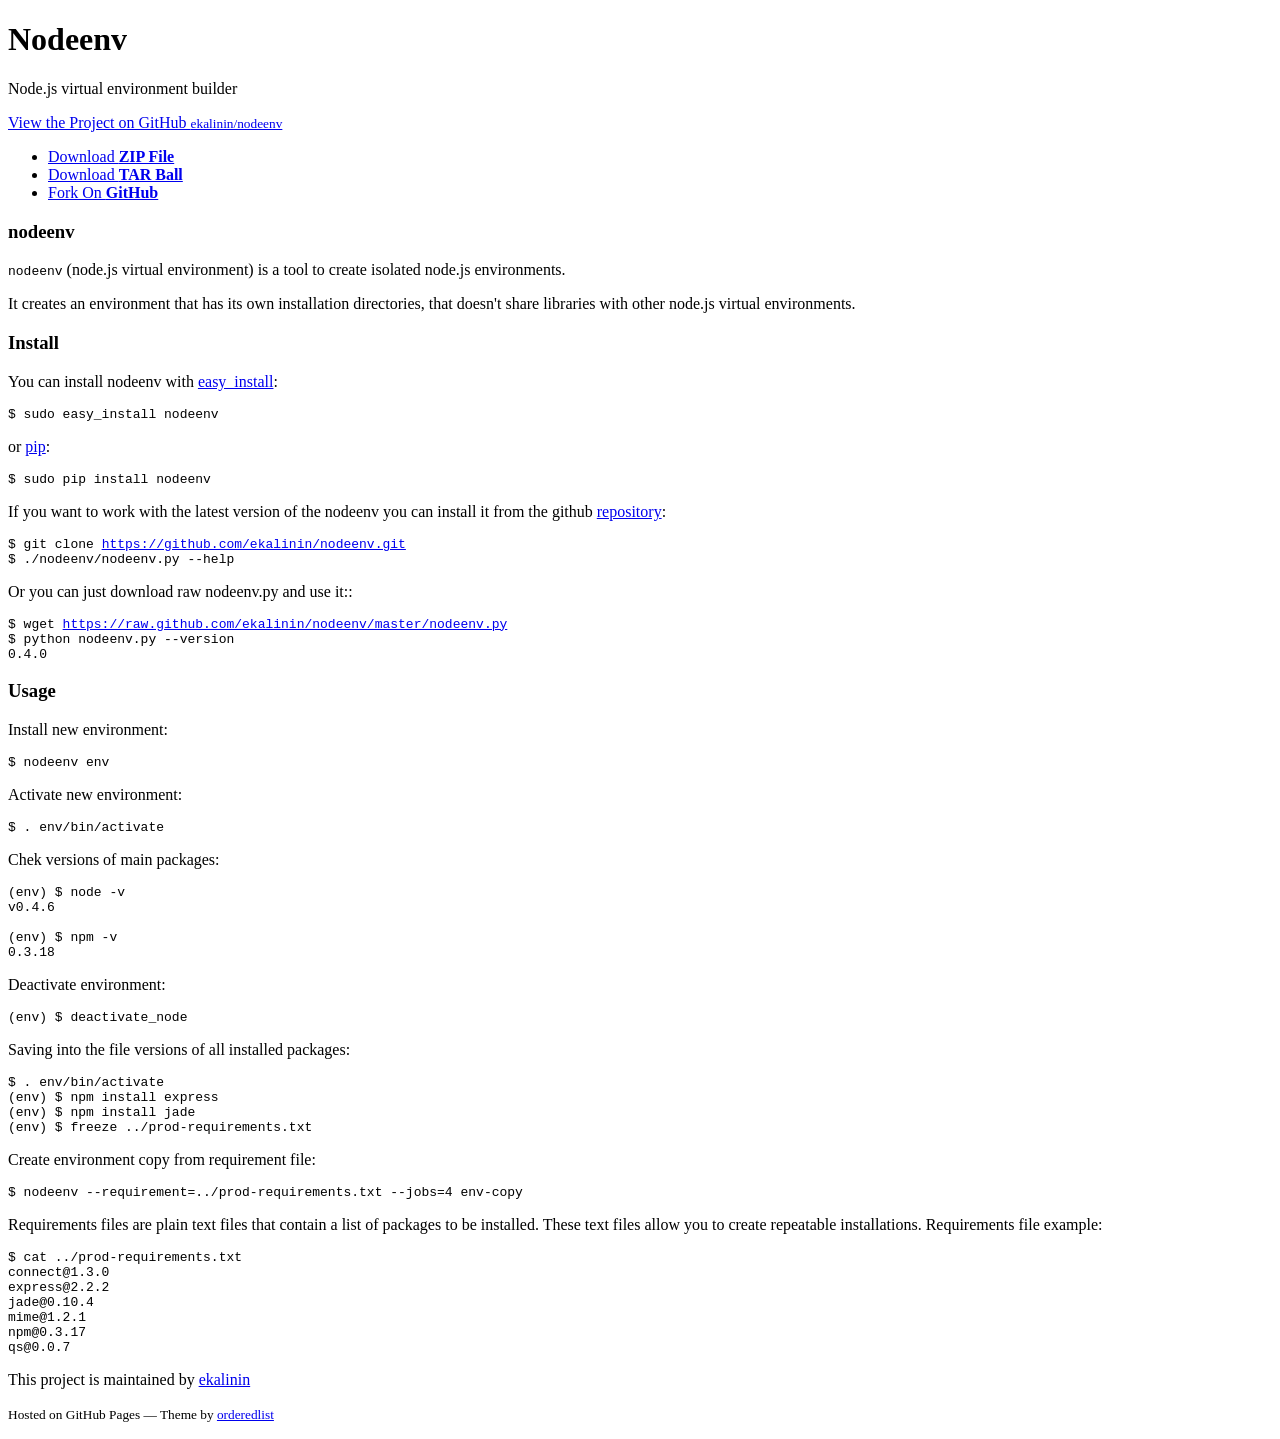
==== index.html @ 0a8efaed "Created gh-pages branch via GitHub" ====
<!doctype html>
<html>
  <head>
    <meta charset="utf-8">
    <meta http-equiv="X-UA-Compatible" content="chrome=1">
    <title>Nodeenv by ekalinin</title>
    
    <link rel="stylesheet" href="stylesheets/styles.css">
    <link rel="stylesheet" href="stylesheets/pygment_trac.css">
    <meta name="viewport" content="width=device-width, initial-scale=1, user-scalable=no">
    <!--[if lt IE 9]>
    <script src="//html5shiv.googlecode.com/svn/trunk/html5.js"></script>
    <![endif]-->
  </head>
  <body>
    <div class="wrapper">
      <header>
        <h1>Nodeenv</h1>
        <p>Node.js virtual environment builder</p>
        <p class="view"><a href="https://github.com/ekalinin/nodeenv">View the Project on GitHub <small>ekalinin/nodeenv</small></a></p>
        <ul>
          <li><a href="https://github.com/ekalinin/nodeenv/zipball/master">Download <strong>ZIP File</strong></a></li>
          <li><a href="https://github.com/ekalinin/nodeenv/tarball/master">Download <strong>TAR Ball</strong></a></li>
          <li><a href="https://github.com/ekalinin/nodeenv">Fork On <strong>GitHub</strong></a></li>
        </ul>
      </header>
      <section>
        <h3>nodeenv</h3>

<p><code>nodeenv</code> (node.js virtual environment) is a tool to create 
isolated node.js environments.</p>

<p>It creates an environment that has its own installation directories, 
that doesn't share libraries with other node.js virtual environments.</p>

<h3>Install</h3>

<p>You can install nodeenv with <a href="http://pypi.python.org/pypi/setuptools">easy_install</a>:</p>

<pre><code>$ sudo easy_install nodeenv
</code></pre>

<p>or <a href="http://pypi.python.org/pypi/pip">pip</a>:</p>

<pre><code>$ sudo pip install nodeenv
</code></pre>

<p>If you want to work with the latest version of the nodeenv you can 
install it from the github <a href="https://github.com/ekalinin/nodeenv">repository</a>:</p>

<pre><code>$ git clone <a href="https://github.com/ekalinin/nodeenv.git">https://github.com/ekalinin/nodeenv.git</a>
$ ./nodeenv/nodeenv.py --help
</code></pre>

<p>Or you can just download raw nodeenv.py and use it::</p>

<pre><code>$ wget <a href="https://raw.github.com/ekalinin/nodeenv/master/nodeenv.py">https://raw.github.com/ekalinin/nodeenv/master/nodeenv.py</a>
$ python nodeenv.py --version
0.4.0
</code></pre>

<h3>Usage</h3>

<p>Install new environment:</p>

<pre><code>$ nodeenv env
</code></pre>

<p>Activate new environment:</p>

<pre><code>$ . env/bin/activate
</code></pre>

<p>Chek versions of main packages:</p>

<pre><code>(env) $ node -v
v0.4.6

(env) $ npm -v
0.3.18
</code></pre>

<p>Deactivate environment:</p>

<pre><code>(env) $ deactivate_node
</code></pre>

<p>Saving into the file versions of all installed packages:</p>

<pre><code>$ . env/bin/activate
(env) $ npm install express
(env) $ npm install jade
(env) $ freeze ../prod-requirements.txt
</code></pre>

<p>Create environment copy from requirement file:</p>

<pre><code>$ nodeenv --requirement=../prod-requirements.txt --jobs=4 env-copy
</code></pre>

<p>Requirements files are plain text files that contain a list of packages 
to be installed. These text files allow you to create repeatable installations.
Requirements file example:</p>

<pre><code>$ cat ../prod-requirements.txt
connect@1.3.0
express@2.2.2
jade@0.10.4
mime@1.2.1
npm@0.3.17
qs@0.0.7
</code></pre>
      </section>
      <footer>
        <p>This project is maintained by <a href="https://github.com/ekalinin">ekalinin</a></p>
        <p><small>Hosted on GitHub Pages &mdash; Theme by <a href="https://github.com/orderedlist">orderedlist</a></small></p>
      </footer>
    </div>
    <script src="javascripts/scale.fix.js"></script>
  </body>
</html>
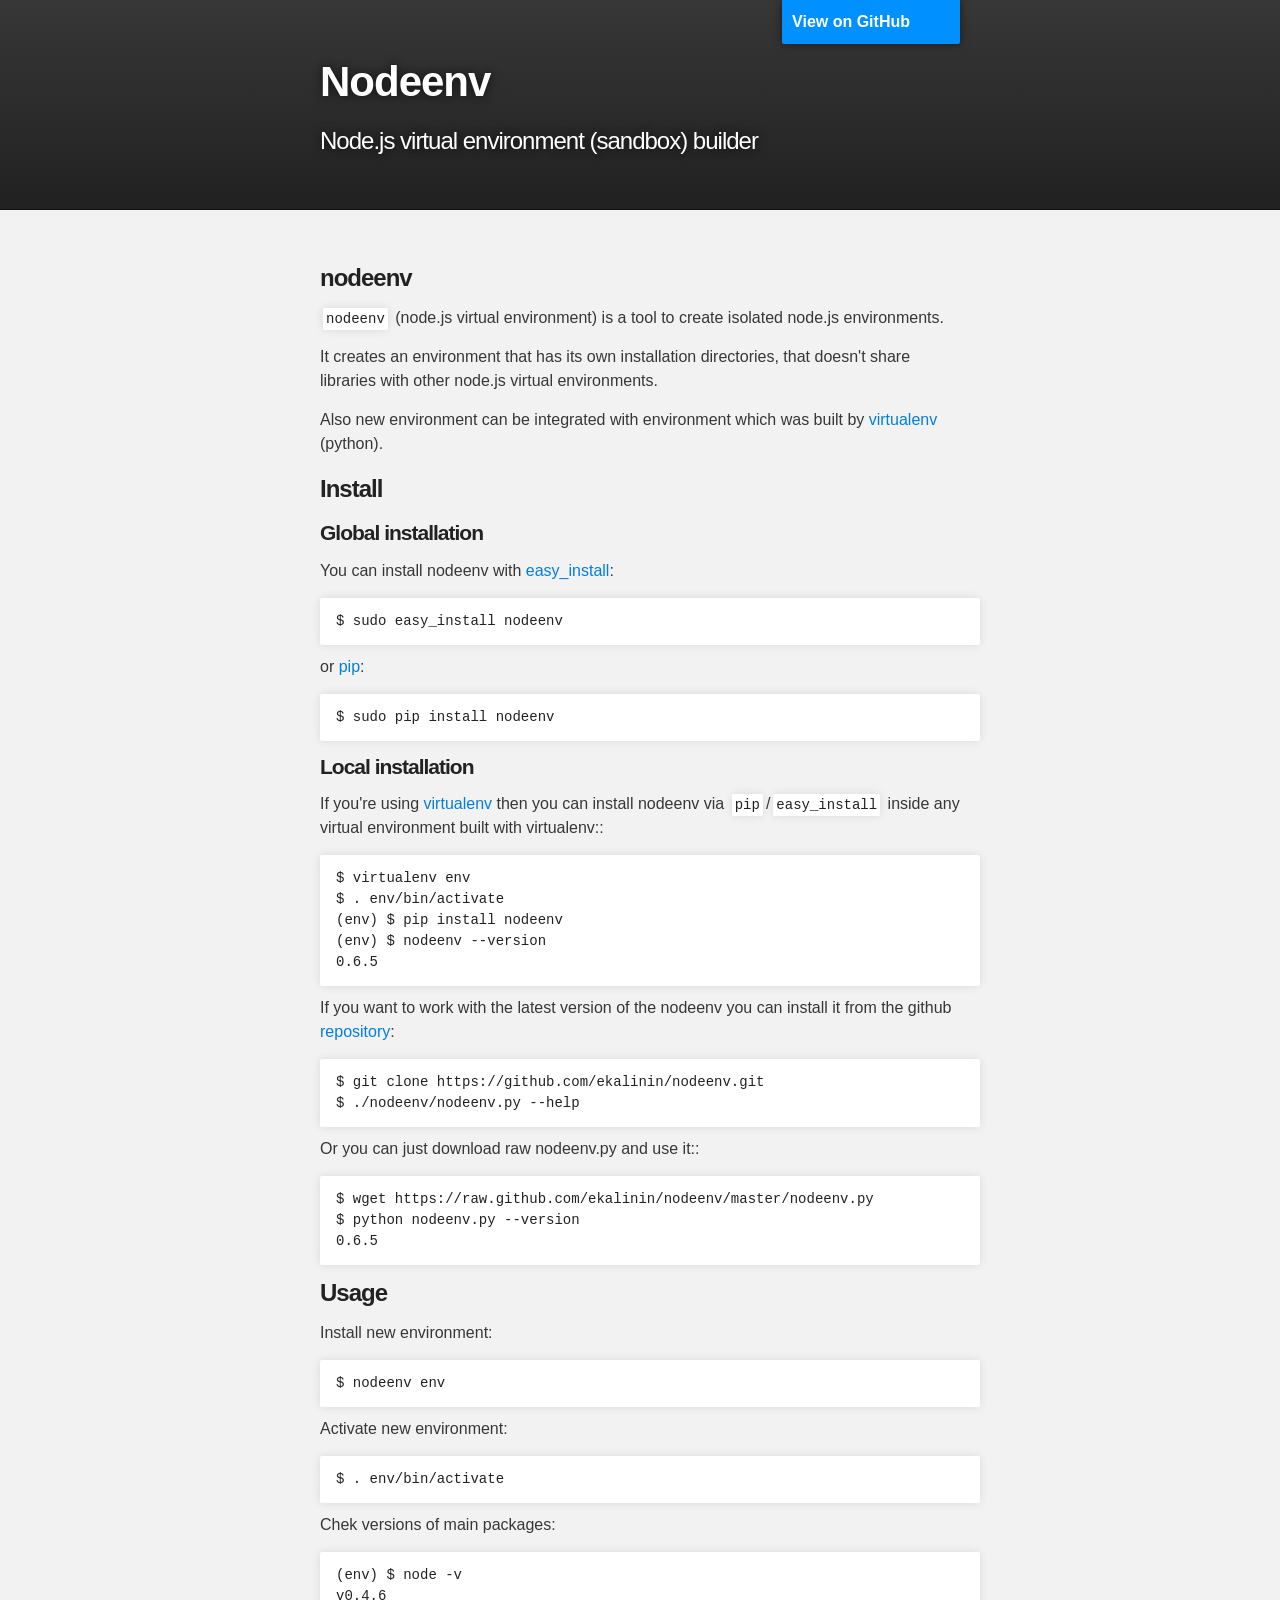
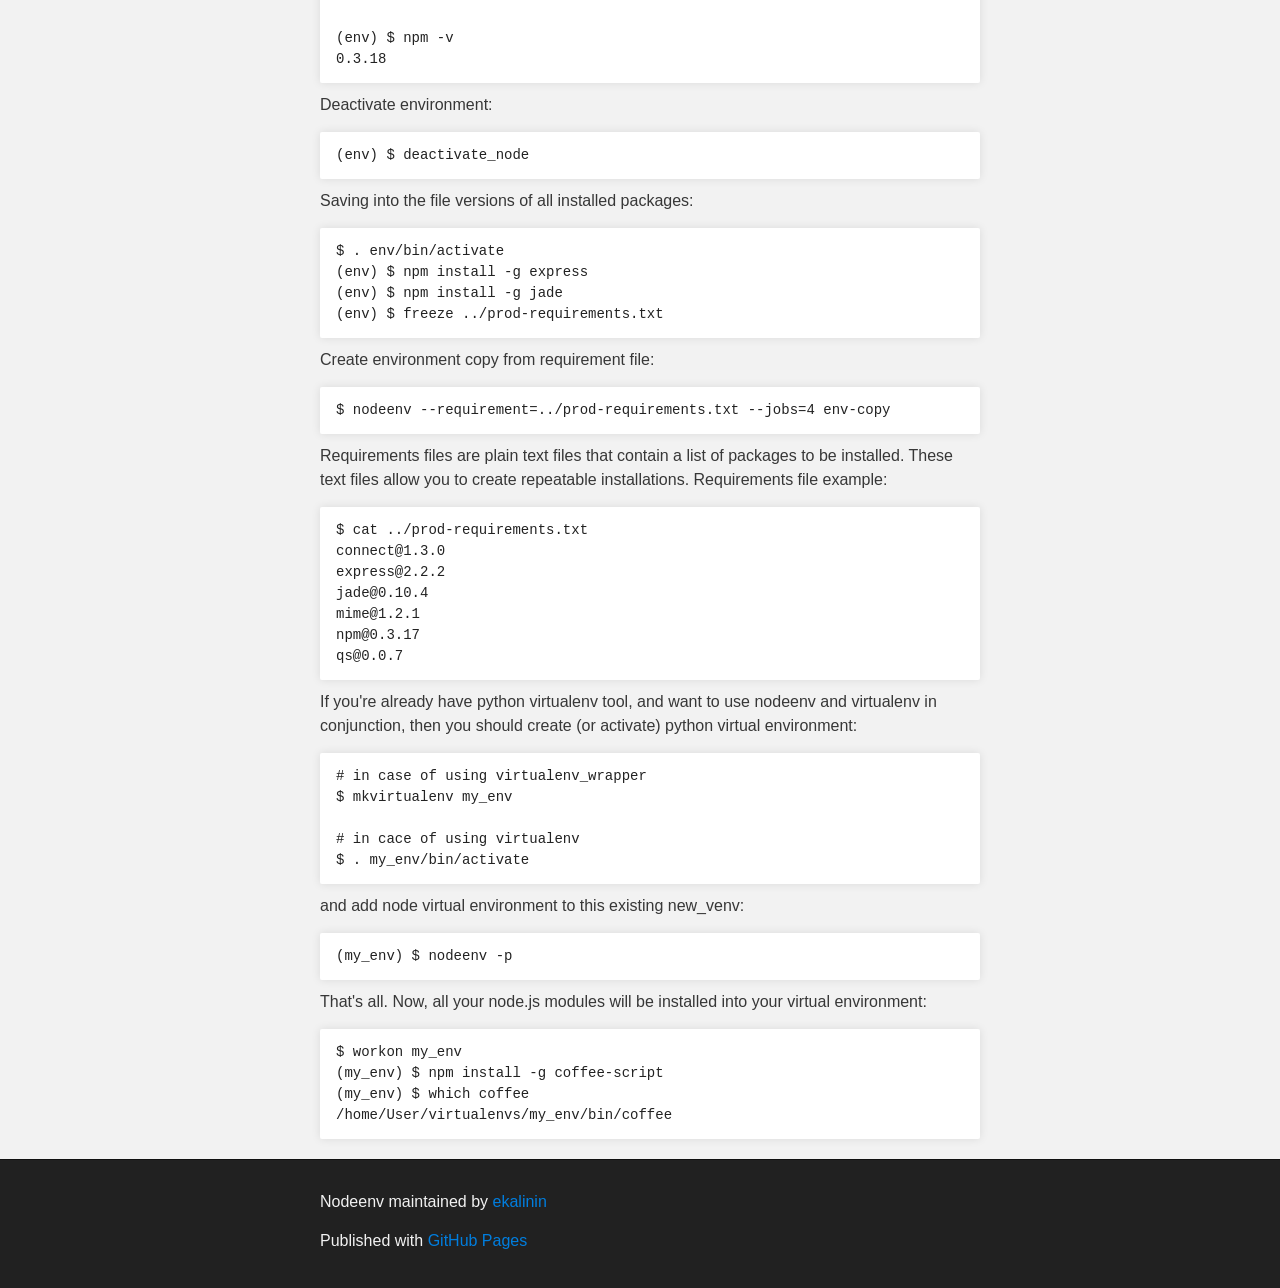
==== commit 950a5ee3: "Create gh-pages branch via GitHub" ====
--- a/index.html
+++ b/index.html
@@ -1,30 +1,36 @@
-<!doctype html>
+<!DOCTYPE html>
 <html>
+
   <head>
-    <meta charset="utf-8">
-    <meta http-equiv="X-UA-Compatible" content="chrome=1">
-    <title>Nodeenv by ekalinin</title>
-    
-    <link rel="stylesheet" href="stylesheets/styles.css">
-    <link rel="stylesheet" href="stylesheets/pygment_trac.css">
-    <meta name="viewport" content="width=device-width, initial-scale=1, user-scalable=no">
-    <!--[if lt IE 9]>
-    <script src="//html5shiv.googlecode.com/svn/trunk/html5.js"></script>
-    <![endif]-->
+    <meta charset='utf-8' />
+    <meta http-equiv="X-UA-Compatible" content="chrome=1" />
+    <meta name="description" content="Nodeenv : Node.js virtual environment (sandbox) builder" />
+
+    <link rel="stylesheet" type="text/css" media="screen" href="stylesheets/stylesheet.css">
+
+    <title>Nodeenv</title>
   </head>
+
   <body>
-    <div class="wrapper">
-      <header>
-        <h1>Nodeenv</h1>
-        <p>Node.js virtual environment builder</p>
-        <p class="view"><a href="https://github.com/ekalinin/nodeenv">View the Project on GitHub <small>ekalinin/nodeenv</small></a></p>
-        <ul>
-          <li><a href="https://github.com/ekalinin/nodeenv/zipball/master">Download <strong>ZIP File</strong></a></li>
-          <li><a href="https://github.com/ekalinin/nodeenv/tarball/master">Download <strong>TAR Ball</strong></a></li>
-          <li><a href="https://github.com/ekalinin/nodeenv">Fork On <strong>GitHub</strong></a></li>
-        </ul>
-      </header>
-      <section>
+
+    <!-- HEADER -->
+    <div id="header_wrap" class="outer">
+        <header class="inner">
+          <a id="forkme_banner" href="https://github.com/ekalinin/nodeenv">View on GitHub</a>
+
+          <h1 id="project_title">Nodeenv</h1>
+          <h2 id="project_tagline">Node.js virtual environment (sandbox) builder</h2>
+
+            <section id="downloads">
+              <a class="zip_download_link" href="https://github.com/ekalinin/nodeenv/zipball/master">Download this project as a .zip file</a>
+              <a class="tar_download_link" href="https://github.com/ekalinin/nodeenv/tarball/master">Download this project as a tar.gz file</a>
+            </section>
+        </header>
+    </div>
+
+    <!-- MAIN CONTENT -->
+    <div id="main_content_wrap" class="outer">
+      <section id="main_content" class="inner">
         <h3>nodeenv</h3>
 
 <p><code>nodeenv</code> (node.js virtual environment) is a tool to create 
@@ -33,7 +39,12 @@
 <p>It creates an environment that has its own installation directories, 
 that doesn't share libraries with other node.js virtual environments.</p>
 
+<p>Also new environment can be integrated with environment which was built
+by <a href="https://github.com/pypa/virtualenv">virtualenv</a> (python).</p>
+
 <h3>Install</h3>
+
+<h4>Global installation</h4>
 
 <p>You can install nodeenv with <a href="http://pypi.python.org/pypi/setuptools">easy_install</a>:</p>
 
@@ -45,18 +56,30 @@
 <pre><code>$ sudo pip install nodeenv
 </code></pre>
 
+<h4>Local installation</h4>
+
+<p>If you're using <a href="https://github.com/pypa/virtualenv">virtualenv</a> then you can install nodeenv via
+<code>pip</code>/<code>easy_install</code> inside any virtual environment built with virtualenv::</p>
+
+<pre><code>$ virtualenv env
+$ . env/bin/activate
+(env) $ pip install nodeenv
+(env) $ nodeenv --version
+0.6.5
+</code></pre>
+
 <p>If you want to work with the latest version of the nodeenv you can 
 install it from the github <a href="https://github.com/ekalinin/nodeenv">repository</a>:</p>
 
-<pre><code>$ git clone <a href="https://github.com/ekalinin/nodeenv.git">https://github.com/ekalinin/nodeenv.git</a>
+<pre><code>$ git clone https://github.com/ekalinin/nodeenv.git
 $ ./nodeenv/nodeenv.py --help
 </code></pre>
 
 <p>Or you can just download raw nodeenv.py and use it::</p>
 
-<pre><code>$ wget <a href="https://raw.github.com/ekalinin/nodeenv/master/nodeenv.py">https://raw.github.com/ekalinin/nodeenv/master/nodeenv.py</a>
+<pre><code>$ wget https://raw.github.com/ekalinin/nodeenv/master/nodeenv.py
 $ python nodeenv.py --version
-0.4.0
+0.6.5
 </code></pre>
 
 <h3>Usage</h3>
@@ -88,8 +111,8 @@
 <p>Saving into the file versions of all installed packages:</p>
 
 <pre><code>$ . env/bin/activate
-(env) $ npm install express
-(env) $ npm install jade
+(env) $ npm install -g express
+(env) $ npm install -g jade
 (env) $ freeze ../prod-requirements.txt
 </code></pre>
 
@@ -110,12 +133,53 @@
 npm@0.3.17
 qs@0.0.7
 </code></pre>
+
+<p>If you're already have python virtualenv tool, and want to use nodeenv and
+virtualenv in conjunction, then you should create (or activate) python virtual
+environment:</p>
+
+<pre><code># in case of using virtualenv_wrapper
+$ mkvirtualenv my_env
+
+# in cace of using virtualenv
+$ . my_env/bin/activate
+</code></pre>
+
+<p>and add node virtual environment to this existing new_venv:</p>
+
+<pre><code>(my_env) $ nodeenv -p
+</code></pre>
+
+<p>That's all. Now, all your node.js modules will be installed into your virtual
+environment:</p>
+
+<pre><code>$ workon my_env
+(my_env) $ npm install -g coffee-script
+(my_env) $ which coffee
+/home/User/virtualenvs/my_env/bin/coffee
+</code></pre>
       </section>
-      <footer>
-        <p>This project is maintained by <a href="https://github.com/ekalinin">ekalinin</a></p>
-        <p><small>Hosted on GitHub Pages &mdash; Theme by <a href="https://github.com/orderedlist">orderedlist</a></small></p>
+    </div>
+
+    <!-- FOOTER  -->
+    <div id="footer_wrap" class="outer">
+      <footer class="inner">
+        <p class="copyright">Nodeenv maintained by <a href="https://github.com/ekalinin">ekalinin</a></p>
+        <p>Published with <a href="http://pages.github.com">GitHub Pages</a></p>
       </footer>
     </div>
-    <script src="javascripts/scale.fix.js"></script>
+
+              <script type="text/javascript">
+            var gaJsHost = (("https:" == document.location.protocol) ? "https://ssl." : "http://www.");
+            document.write(unescape("%3Cscript src='" + gaJsHost + "google-analytics.com/ga.js' type='text/javascript'%3E%3C/script%3E"));
+          </script>
+          <script type="text/javascript">
+            try {
+              var pageTracker = _gat._getTracker("UA-9001714-5");
+            pageTracker._trackPageview();
+            } catch(err) {}
+          </script>
+
+
   </body>
-</html>+</html>
--- a/stylesheets/stylesheet.css
+++ b/stylesheets/stylesheet.css
@@ -0,0 +1,431 @@
+/*******************************************************************************
+Slate Theme for GitHub Pages
+by Jason Costello, @jsncostello
+*******************************************************************************/
+
+@import url(pygment_trac.css);
+
+/*******************************************************************************
+MeyerWeb Reset
+*******************************************************************************/
+
+html, body, div, span, applet, object, iframe,
+h1, h2, h3, h4, h5, h6, p, blockquote, pre,
+a, abbr, acronym, address, big, cite, code,
+del, dfn, em, img, ins, kbd, q, s, samp,
+small, strike, strong, sub, sup, tt, var,
+b, u, i, center,
+dl, dt, dd, ol, ul, li,
+fieldset, form, label, legend,
+table, caption, tbody, tfoot, thead, tr, th, td,
+article, aside, canvas, details, embed,
+figure, figcaption, footer, header, hgroup,
+menu, nav, output, ruby, section, summary,
+time, mark, audio, video {
+  margin: 0;
+  padding: 0;
+  border: 0;
+  font: inherit;
+  vertical-align: baseline;
+}
+
+/* HTML5 display-role reset for older browsers */
+article, aside, details, figcaption, figure,
+footer, header, hgroup, menu, nav, section {
+  display: block;
+}
+
+ol, ul {
+  list-style: none;
+}
+
+blockquote, q {
+}
+
+table {
+  border-collapse: collapse;
+  border-spacing: 0;
+}
+
+a:focus {
+  outline: none;
+}
+
+/*******************************************************************************
+Theme Styles
+*******************************************************************************/
+
+body {
+  box-sizing: border-box;
+  color:#373737;
+  background: #212121;
+  font-size: 16px;
+  font-family: 'Myriad Pro', Calibri, Helvetica, Arial, sans-serif;
+  line-height: 1.5;
+  -webkit-font-smoothing: antialiased;
+}
+
+h1, h2, h3, h4, h5, h6 {
+  margin: 10px 0;
+  font-weight: 700;
+  color:#222222;
+  font-family: 'Lucida Grande', 'Calibri', Helvetica, Arial, sans-serif;
+  letter-spacing: -1px;
+}
+
+h1 {
+  font-size: 36px;
+  font-weight: 700;
+}
+
+h2 {
+  padding-bottom: 10px;
+  font-size: 32px;
+  background: url('../images/bg_hr.png') repeat-x bottom;
+}
+
+h3 {
+  font-size: 24px;
+}
+
+h4 {
+  font-size: 21px;
+}
+
+h5 {
+  font-size: 18px;
+}
+
+h6 {
+  font-size: 16px;
+}
+
+p {
+  margin: 10px 0 15px 0;
+}
+
+footer p {
+  color: #f2f2f2;
+}
+
+a {
+  text-decoration: none;
+  color: #007edf;
+  text-shadow: none;
+
+  transition: color 0.5s ease;
+  transition: text-shadow 0.5s ease;
+  -webkit-transition: color 0.5s ease;
+  -webkit-transition: text-shadow 0.5s ease;
+  -moz-transition: color 0.5s ease;
+  -moz-transition: text-shadow 0.5s ease;
+  -o-transition: color 0.5s ease;
+  -o-transition: text-shadow 0.5s ease;
+  -ms-transition: color 0.5s ease;
+  -ms-transition: text-shadow 0.5s ease;
+}
+
+#main_content a:hover {
+  color: #0069ba;
+  text-shadow: #0090ff 0px 0px 2px;
+}
+
+footer a:hover {
+  color: #43adff;
+  text-shadow: #0090ff 0px 0px 2px;
+}
+
+em {
+  font-style: italic;
+}
+
+strong {
+  font-weight: bold;
+}
+
+img {
+  position: relative;
+  margin: 0 auto;
+  max-width: 739px;
+  padding: 5px;
+  margin: 10px 0 10px 0;
+  border: 1px solid #ebebeb;
+
+  box-shadow: 0 0 5px #ebebeb;
+  -webkit-box-shadow: 0 0 5px #ebebeb;
+  -moz-box-shadow: 0 0 5px #ebebeb;
+  -o-box-shadow: 0 0 5px #ebebeb;
+  -ms-box-shadow: 0 0 5px #ebebeb;
+}
+
+pre, code {
+  width: 100%;
+  color: #222;
+  background-color: #fff;
+
+  font-family: Monaco, "Bitstream Vera Sans Mono", "Lucida Console", Terminal, monospace;
+  font-size: 14px;
+
+  border-radius: 2px;
+  -moz-border-radius: 2px;
+  -webkit-border-radius: 2px;
+
+
+
+}
+
+pre {
+  width: 100%;
+  padding: 10px;
+  box-shadow: 0 0 10px rgba(0,0,0,.1);
+  overflow: auto;
+}
+
+code {
+  padding: 3px;
+  margin: 0 3px;
+  box-shadow: 0 0 10px rgba(0,0,0,.1);
+}
+
+pre code {
+  display: block;
+  box-shadow: none;
+}
+
+blockquote {
+  color: #666;
+  margin-bottom: 20px;
+  padding: 0 0 0 20px;
+  border-left: 3px solid #bbb;
+}
+
+ul, ol, dl {
+  margin-bottom: 15px
+}
+
+ul li {
+  list-style: inside;
+  padding-left: 20px;
+}
+
+ol li {
+  list-style: decimal inside;
+  padding-left: 20px;
+}
+
+dl dt {
+  font-weight: bold;
+}
+
+dl dd {
+  padding-left: 20px;
+  font-style: italic;
+}
+
+dl p {
+  padding-left: 20px;
+  font-style: italic;
+}
+
+hr {
+  height: 1px;
+  margin-bottom: 5px;
+  border: none;
+  background: url('../images/bg_hr.png') repeat-x center;
+}
+
+table {
+  border: 1px solid #373737;
+  margin-bottom: 20px;
+  text-align: left;
+ }
+
+th {
+  font-family: 'Lucida Grande', 'Helvetica Neue', Helvetica, Arial, sans-serif;
+  padding: 10px;
+  background: #373737;
+  color: #fff;
+ }
+
+td {
+  padding: 10px;
+  border: 1px solid #373737;
+ }
+
+form {
+  background: #f2f2f2;
+  padding: 20px;
+}
+
+img {
+  width: 100%;
+  max-width: 100%;
+}
+
+/*******************************************************************************
+Full-Width Styles
+*******************************************************************************/
+
+.outer {
+  width: 100%;
+}
+
+.inner {
+  position: relative;
+  max-width: 640px;
+  padding: 20px 10px;
+  margin: 0 auto;
+}
+
+#forkme_banner {
+  display: block;
+  position: absolute;
+  top:0;
+  right: 10px;
+  z-index: 10;
+  padding: 10px 50px 10px 10px;
+  color: #fff;
+  background: url('../images/blacktocat.png') #0090ff no-repeat 95% 50%;
+  font-weight: 700;
+  box-shadow: 0 0 10px rgba(0,0,0,.5);
+  border-bottom-left-radius: 2px;
+  border-bottom-right-radius: 2px;
+}
+
+#header_wrap {
+  background: #212121;
+  background: -moz-linear-gradient(top, #373737, #212121);
+  background: -webkit-linear-gradient(top, #373737, #212121);
+  background: -ms-linear-gradient(top, #373737, #212121);
+  background: -o-linear-gradient(top, #373737, #212121);
+  background: linear-gradient(top, #373737, #212121);
+}
+
+#header_wrap .inner {
+  padding: 50px 10px 30px 10px;
+}
+
+#project_title {
+  margin: 0;
+  color: #fff;
+  font-size: 42px;
+  font-weight: 700;
+  text-shadow: #111 0px 0px 10px;
+}
+
+#project_tagline {
+  color: #fff;
+  font-size: 24px;
+  font-weight: 300;
+  background: none;
+  text-shadow: #111 0px 0px 10px;
+}
+
+#downloads {
+  position: absolute;
+  width: 210px;
+  z-index: 10;
+  bottom: -40px;
+  right: 0;
+  height: 70px;
+  background: url('../images/icon_download.png') no-repeat 0% 90%;
+}
+
+.zip_download_link {
+  display: block;
+  float: right;
+  width: 90px;
+  height:70px;
+  text-indent: -5000px;
+  overflow: hidden;
+  background: url(../images/sprite_download.png) no-repeat bottom left;
+}
+
+.tar_download_link {
+  display: block;
+  float: right;
+  width: 90px;
+  height:70px;
+  text-indent: -5000px;
+  overflow: hidden;
+  background: url(../images/sprite_download.png) no-repeat bottom right;
+  margin-left: 10px;
+}
+
+.zip_download_link:hover {
+  background: url(../images/sprite_download.png) no-repeat top left;
+}
+
+.tar_download_link:hover {
+  background: url(../images/sprite_download.png) no-repeat top right;
+}
+
+#main_content_wrap {
+  background: #f2f2f2;
+  border-top: 1px solid #111;
+  border-bottom: 1px solid #111;
+}
+
+#main_content {
+  padding-top: 40px;
+}
+
+#footer_wrap {
+  background: #212121;
+}
+
+
+
+/*******************************************************************************
+Small Device Styles
+*******************************************************************************/
+
+@media screen and (max-width: 480px) {
+  body {
+    font-size:14px;
+  }
+
+  #downloads {
+    display: none;
+  }
+
+  .inner {
+    min-width: 320px;
+    max-width: 480px;
+  }
+
+  #project_title {
+  font-size: 32px;
+  }
+
+  h1 {
+    font-size: 28px;
+  }
+
+  h2 {
+    font-size: 24px;
+  }
+
+  h3 {
+    font-size: 21px;
+  }
+
+  h4 {
+    font-size: 18px;
+  }
+
+  h5 {
+    font-size: 14px;
+  }
+
+  h6 {
+    font-size: 12px;
+  }
+
+  code, pre {
+    min-width: 320px;
+    max-width: 480px;
+    font-size: 11px;
+  }
+
+}
